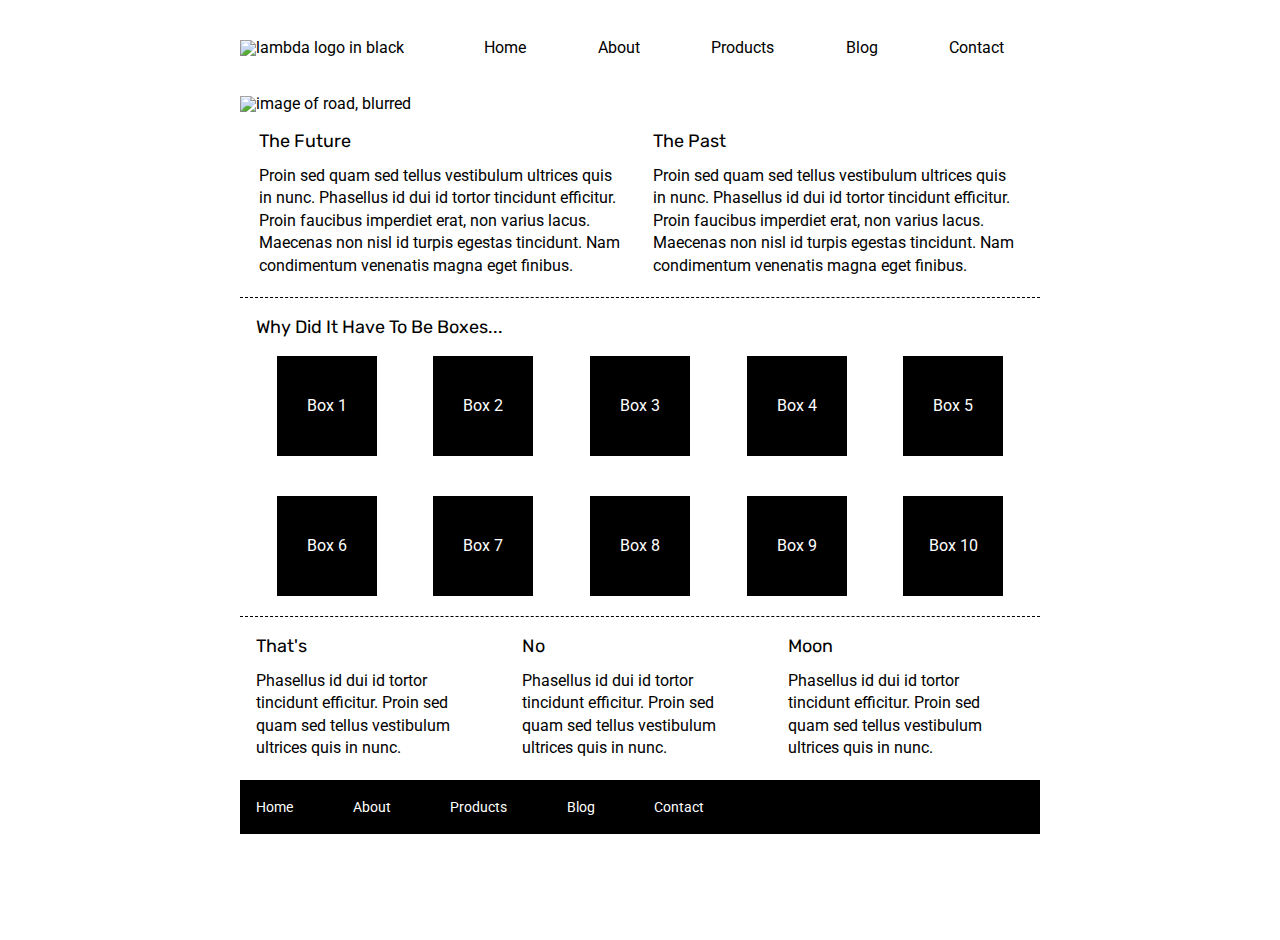
==== index.html @ 8f949aa9 "Built missing header, including navigation, added navigation functionality to home and about pages" ====
<!doctype html>

<html lang="en">
<head>
  <meta charset="utf-8">

  <title>Sprint Challenge - Home</title>

  <link href="https://fonts.googleapis.com/css?family=Roboto|Rubik" rel="stylesheet">
  <link rel="stylesheet" href="css/index.css">

</head>

<body>
    <div class="container">

        <header>
        <div class="navbar">
          <div>
            <img src="img/lambda-black.png" alt="lambda logo in black">
          </div>

          <nav class="header-nav">
            <a href="index.html">Home</a>
            <a href="about.html">About</a>
            <a href="#">Products</a>
            <a href="#">Blog</a>
            <a href="#">Contact</a>
          </nav>
        </div>

          <div class="header-img">
            <img src="img/jumbo.jpg" alt="image of road, blurred">
          </div>
        </header>

        <section class="top-content">
            <div class="text-container">
                <h2>The Future</h2>
                <p>Proin sed quam sed tellus vestibulum ultrices quis in nunc. Phasellus id dui id tortor tincidunt efficitur. Proin faucibus imperdiet erat, non varius lacus. Maecenas non nisl id turpis egestas tincidunt. Nam condimentum venenatis magna eget finibus.</p>
            </div>
            <div class="text-container">
                <h2>The Past</h2>
                <p>Proin sed quam sed tellus vestibulum ultrices quis in nunc. Phasellus id dui id tortor tincidunt efficitur. Proin faucibus imperdiet erat, non varius lacus. Maecenas non nisl id turpis egestas tincidunt. Nam condimentum venenatis magna eget finibus.</p>
            </div>
        </section>

        <section class="middle-content">

            <h2>Why Did It Have To Be Boxes...</h2>

            <div class="boxes">
                <div class="box">Box 1</div>
                <div class="box">Box 2</div>
                <div class="box">Box 3</div>
                <div class="box">Box 4</div>
                <div class="box">Box 5</div>
                <div class="box">Box 6</div>
                <div class="box">Box 7</div>
                <div class="box">Box 8</div>
                <div class="box">Box 9</div>
                <div class="box">Box 10</div>
            </div>

        </section>

        <section class="bottom-content">

            <div class="text-container">
                <h2>That's</h2>
                <p>Phasellus id dui id tortor tincidunt efficitur. Proin sed quam sed tellus vestibulum ultrices quis in nunc.</p>
            </div>
            <div class="text-container">
                <h2>No</h2>
                <p>Phasellus id dui id tortor tincidunt efficitur. Proin sed quam sed tellus vestibulum ultrices quis in nunc.</p>
            </div>
            <div class="text-container">
                <h2>Moon</h2>
                <p>Phasellus id dui id tortor tincidunt efficitur. Proin sed quam sed tellus vestibulum ultrices quis in nunc.</p>
            </div>

        </section>

        <footer>
            <nav>
                <a href="#">Home</a>
                <a href="#">About</a>
                <a href="#">Products</a>
                <a href="#">Blog</a>
                <a href="#">Contact</a>
            </nav>
        </footer>
    </div><!-- container -->
</body>
</html>
---- css/index.css ----
/* http://meyerweb.com/eric/tools/css/reset/
   v2.0 | 20110126
   License: none (public domain)
*/

html, body, div, span, applet, object, iframe,
h1, h2, h3, h4, h5, h6, p, blockquote, pre,
a, abbr, acronym, address, big, cite, code,
del, dfn, em, img, ins, kbd, q, s, samp,
small, strike, strong, sub, sup, tt, var,
b, u, i, center,
dl, dt, dd, ol, ul, li,
fieldset, form, label, legend,
table, caption, tbody, tfoot, thead, tr, th, td,
article, aside, canvas, details, embed,
figure, figcaption, footer, header, hgroup,
menu, nav, output, ruby, section, summary,
time, mark, audio, video {
	margin: 0;
	padding: 0;
	border: 0;
	font-size: 100%;
	font: inherit;
	vertical-align: baseline;
}
/* HTML5 display-role reset for older browsers */
article, aside, details, figcaption, figure,
footer, header, hgroup, menu, nav, section {
	display: block;
}
body {
	line-height: 1;
}
ol, ul {
	list-style: none;
}
blockquote, q {
	quotes: none;
}
blockquote:before, blockquote:after,
q:before, q:after {
	content: '';
	content: none;
}
table {
	border-collapse: collapse;
	border-spacing: 0;
}

* {
    box-sizing: border-box;
}

html, body {
    height: 100%;
    font-family: 'Roboto', sans-serif;
}

h1, h2, h3, h4, h5 {
    font-size: 18px;
    margin-bottom: 15px;
    font-family: 'Rubik', sans-serif;
}

p {
    line-height: 1.4;
}

.container {
    width: 800px;
    margin: 0 auto;
		/* outline: red solid 2px; */
}

.top-content {
    display: flex;
    flex-wrap: wrap;
    justify-content: space-evenly;
    margin-bottom: 20px;
    border-bottom: 1px dashed black;
}

.top-content .text-container {
    width: 48%;
    padding: 0 1%;
    padding-bottom: 20px;
}

.middle-content {
    margin-bottom: 20px;
    border-bottom: 1px dashed black;
}

.middle-content h2 {
    padding: 0 2%;
    margin-bottom: 0;
}

.middle-content .boxes {
    display: flex;
    flex-wrap: wrap;
    justify-content: space-evenly;
}

.middle-content .boxes .box {
    width: 12.5%;
    height: 100px;
    background: black;
    margin: 20px 2.5%;
    color: white;
    display: flex;
    align-items: center;
    justify-content: center;
}

.bottom-content {
    display: flex;
    margin: 0 2% 20px;
    justify-content: space-around;
}

.bottom-content .text-container {
    padding-right: 4%;
}

.bottom-content .text-container:last-child {
    padding-right: 0;
}

footer {
    width: 100%;
    background: black;
}

footer nav {
    width: 60%;
    display: flex;
    justify-content: space-between;
    align-items: center;
    padding: 20px 2%;
    font-size: 14px;
}

footer nav a {
    color: white;
    text-decoration: none;
}

/*Code I've added explicitly*/
.header-nav {
	display: flex;
	justify-content: space-between;
	width: 65%;
	margin-left: 10%;
}

nav a {
	/* outline: red solid 2px; */
	text-decoration: none;
	color: black;
}
.navbar {
	display: flex;
	align-items: flex-end;
	margin: 5% auto 5% auto;
	/* outline: red solid 2px; */
}
.header-img {
	margin-bottom: 20px;
}
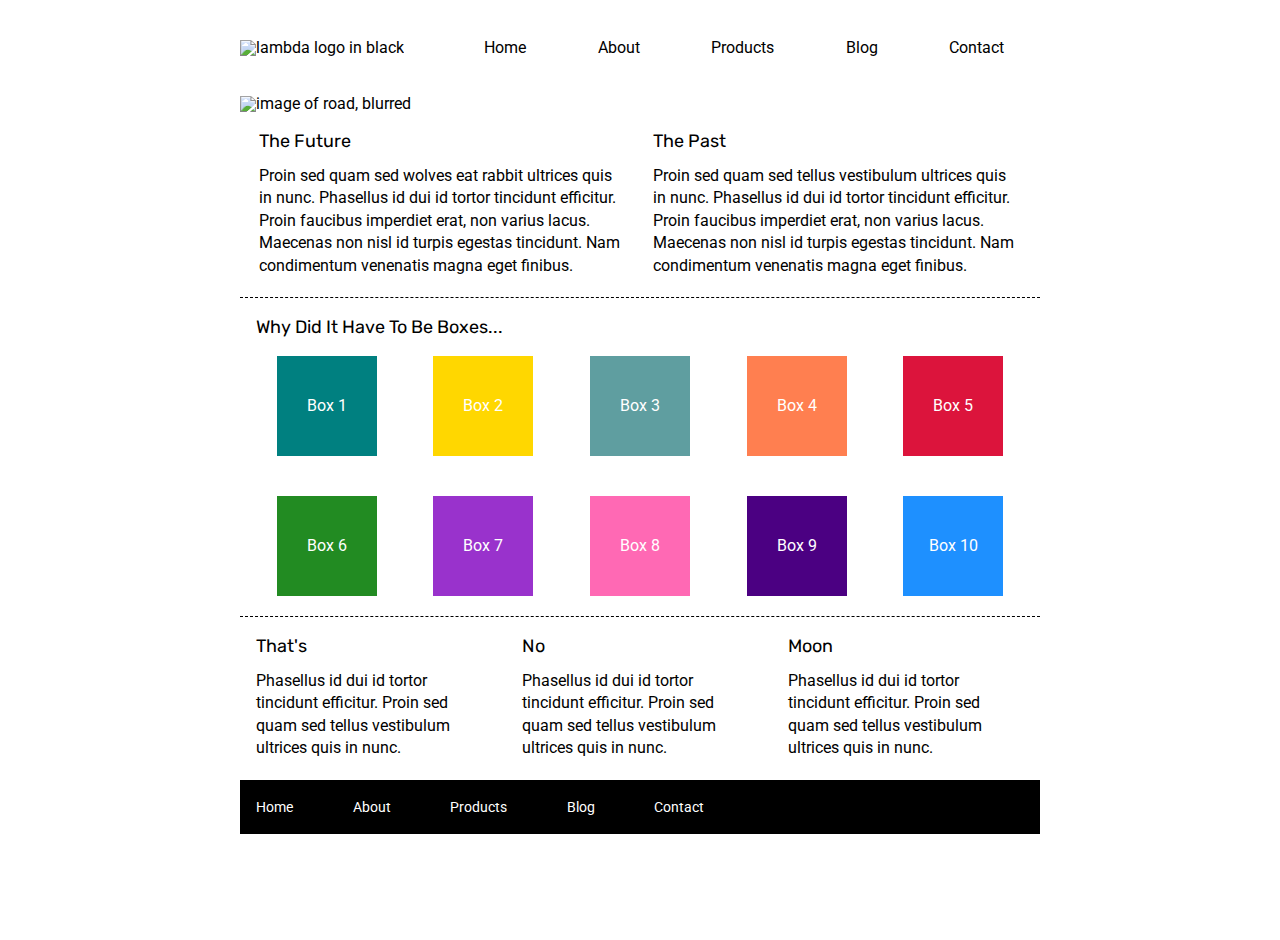
==== commit 64b25a9e: "added color to boxes on home" ====
--- a/index.html
+++ b/index.html
@@ -37,7 +37,7 @@
         <section class="top-content">
             <div class="text-container">
                 <h2>The Future</h2>
-                <p>Proin sed quam sed tellus vestibulum ultrices quis in nunc. Phasellus id dui id tortor tincidunt efficitur. Proin faucibus imperdiet erat, non varius lacus. Maecenas non nisl id turpis egestas tincidunt. Nam condimentum venenatis magna eget finibus.</p>
+                <p>Proin sed quam sed wolves eat rabbit ultrices quis in nunc. Phasellus id dui id tortor tincidunt efficitur. Proin faucibus imperdiet erat, non varius lacus. Maecenas non nisl id turpis egestas tincidunt. Nam condimentum venenatis magna eget finibus.</p>
             </div>
             <div class="text-container">
                 <h2>The Past</h2>
@@ -50,16 +50,16 @@
             <h2>Why Did It Have To Be Boxes...</h2>
 
             <div class="boxes">
-                <div class="box">Box 1</div>
-                <div class="box">Box 2</div>
-                <div class="box">Box 3</div>
-                <div class="box">Box 4</div>
-                <div class="box">Box 5</div>
-                <div class="box">Box 6</div>
-                <div class="box">Box 7</div>
-                <div class="box">Box 8</div>
-                <div class="box">Box 9</div>
-                <div class="box">Box 10</div>
+                <div class="box" id="box1">Box 1</div>
+                <div class="box" id="box2">Box 2</div>
+                <div class="box" id="box3">Box 3</div>
+                <div class="box" id="box4">Box 4</div>
+                <div class="box" id="box5">Box 5</div>
+                <div class="box" id="box6">Box 6</div>
+                <div class="box" id="box7">Box 7</div>
+                <div class="box" id="box8">Box 8</div>
+                <div class="box" id="box9">Box 9</div>
+                <div class="box" id="box10">Box 10</div>
             </div>
 
         </section>
--- a/css/index.css
+++ b/css/index.css
@@ -168,3 +168,36 @@
 .header-img {
 	margin-bottom: 20px;
 }
+
+/*Coloring those boxes*/
+#box1 {
+ background-color: teal;
+}
+#box2 {
+ background-color: gold;
+}
+#box3 {
+ background-color: cadetblue;
+}
+#box4 {
+ background-color: coral;
+}
+#box5 {
+ background-color: crimson;
+}
+#box6 {
+ background-color: forestgreen;
+}
+#box7 {
+ background-color: darkorchid;
+}
+#box8 {
+ background-color: hotpink;
+}
+#box9 {
+ background-color: indigo;
+}
+#box10 {
+ background-color: dodgerblue;
+}
+/*End of the colored boxes*/
